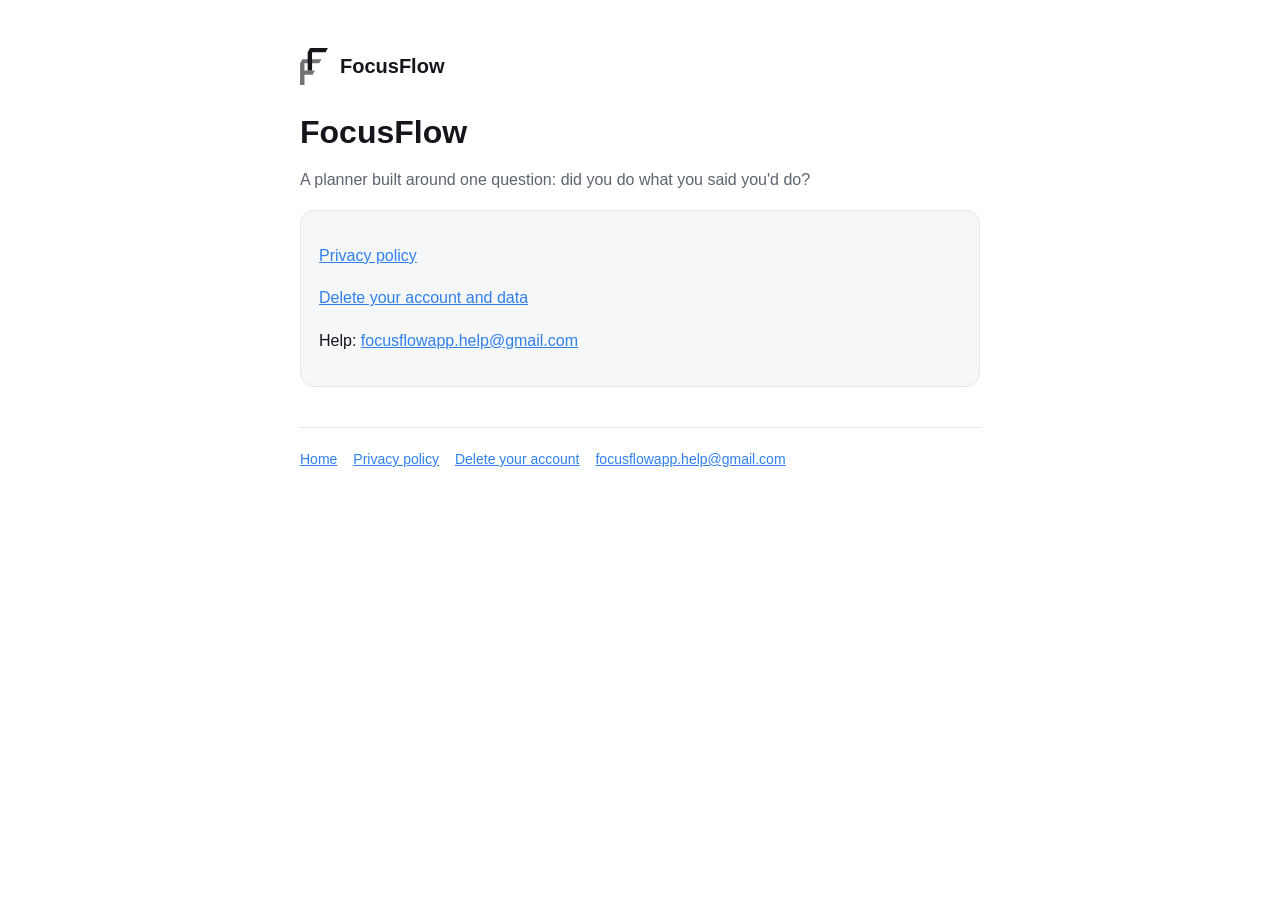
==== index.html @ e1cb469f "Add files via upload" ====
<!doctype html>
<html lang="en">
<head>
<meta charset="utf-8">
<meta name="viewport" content="width=device-width, initial-scale=1">
<title>FocusFlow</title>
<link rel="stylesheet" href="style.css">
</head>
<body>
<main>
<header><svg width="28" height="37" viewBox="92 71 165 219" aria-hidden="true"><polygon points="105.8,137 218.9,137 205.1,161 118,161 118,204 180.3,204 165.8,229 118,229 118,290 92,290 92,161" fill="#737373"/><polygon points="137,96 151.4,71 257,71 242.6,96 163,96 163,204 137,204" fill="currentColor"/></svg><a href="./">FocusFlow</a></header>
<h1>FocusFlow</h1>
<p class="muted">A planner built around one question: did you do what you said you'd do?</p>
<div class="card">
<p><a href="privacy.html">Privacy policy</a></p>
<p><a href="delete-account.html">Delete your account and data</a></p>
<p>Help: <a href="mailto:focusflowapp.help@gmail.com">focusflowapp.help@gmail.com</a></p>
</div>
<nav><a href="./">Home</a><a href="privacy.html">Privacy policy</a><a href="delete-account.html">Delete your account</a><a href="mailto:focusflowapp.help@gmail.com">focusflowapp.help@gmail.com</a></nav>
</main>
</body>
</html>
---- style.css ----
:root{--bg:#ffffff;--text:#14161b;--muted:#5d6470;--line:#e3e6eb;--accent:#2F80ED;--card:#f6f7f9}
@media (prefers-color-scheme:dark){:root{--bg:#0b0d11;--text:#eef1f5;--muted:#9aa3b0;--line:#22262e;--accent:#5EB8FF;--card:#14171d}}
*{box-sizing:border-box}
body{margin:0;background:var(--bg);color:var(--text);font:16px/1.65 -apple-system,BlinkMacSystemFont,"Segoe UI",Roboto,Inter,Arial,sans-serif}
main{max-width:720px;margin:0 auto;padding:48px 20px 80px}
header{display:flex;align-items:center;gap:12px;margin-bottom:28px}
header svg{flex:none}
header a{color:var(--text);text-decoration:none;font-weight:800;font-size:20px}
h1{font-size:32px;line-height:1.2;margin:0 0 6px}
h2{font-size:20px;margin:36px 0 8px}
p,li{color:var(--text)}
.muted{color:var(--muted)}
a{color:var(--accent)}
ul{padding-left:22px}
.card{background:var(--card);border:1px solid var(--line);border-radius:14px;padding:16px 18px;margin:16px 0}
nav{display:flex;gap:16px;flex-wrap:wrap;margin-top:40px;padding-top:20px;border-top:1px solid var(--line);font-size:14px}
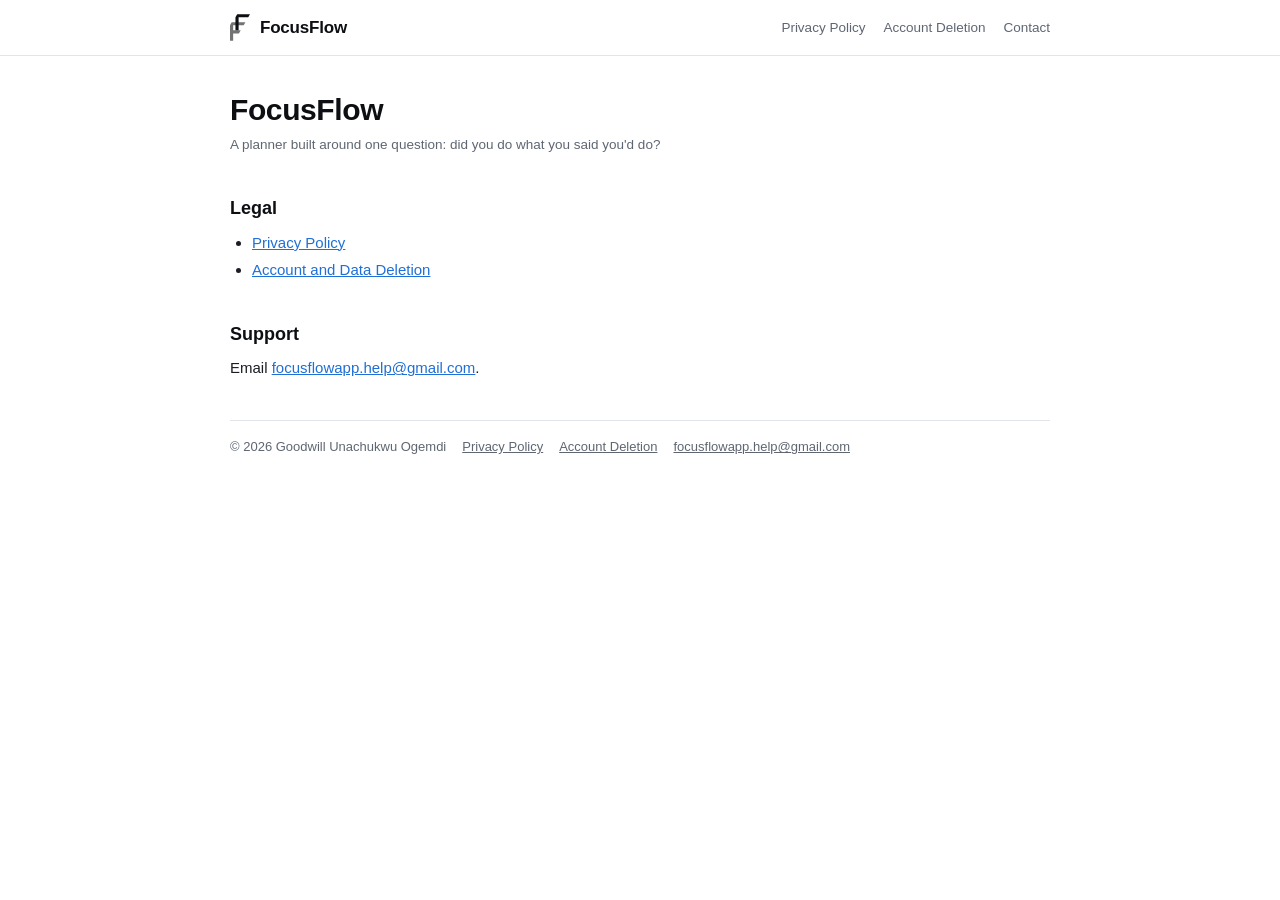
==== commit 8fc91891: "Add files via upload" ====
--- a/index.html
+++ b/index.html
@@ -4,19 +4,22 @@
 <meta charset="utf-8">
 <meta name="viewport" content="width=device-width, initial-scale=1">
 <title>FocusFlow</title>
+<meta name="description" content="FocusFlow: a planner built around one question — did you do what you said you'd do?">
 <link rel="stylesheet" href="style.css">
 </head>
 <body>
+<div class="top"><div class="in"><svg width="20" height="27" viewBox="92 71 165 219" aria-hidden="true"><polygon points="105.8,137 218.9,137 205.1,161 118,161 118,204 180.3,204 165.8,229 118,229 118,290 92,290 92,161" fill="#737373"/><polygon points="137,96 151.4,71 257,71 242.6,96 163,96 163,204 137,204" fill="currentColor" style="color:var(--head)"/></svg><a class="brand" href="./">FocusFlow</a><div class="links"><a href="privacy.html">Privacy Policy</a><a href="delete-account.html">Account Deletion</a><a href="mailto:focusflowapp.help@gmail.com">Contact</a></div></div></div>
 <main>
-<header><svg width="28" height="37" viewBox="92 71 165 219" aria-hidden="true"><polygon points="105.8,137 218.9,137 205.1,161 118,161 118,204 180.3,204 165.8,229 118,229 118,290 92,290 92,161" fill="#737373"/><polygon points="137,96 151.4,71 257,71 242.6,96 163,96 163,204 137,204" fill="currentColor"/></svg><a href="./">FocusFlow</a></header>
 <h1>FocusFlow</h1>
-<p class="muted">A planner built around one question: did you do what you said you'd do?</p>
-<div class="card">
-<p><a href="privacy.html">Privacy policy</a></p>
-<p><a href="delete-account.html">Delete your account and data</a></p>
-<p>Help: <a href="mailto:focusflowapp.help@gmail.com">focusflowapp.help@gmail.com</a></p>
-</div>
-<nav><a href="./">Home</a><a href="privacy.html">Privacy policy</a><a href="delete-account.html">Delete your account</a><a href="mailto:focusflowapp.help@gmail.com">focusflowapp.help@gmail.com</a></nav>
+<p class="meta">A planner built around one question: did you do what you said you'd do?</p>
+<h2>Legal</h2>
+<ul>
+<li><a href="privacy.html">Privacy Policy</a></li>
+<li><a href="delete-account.html">Account and Data Deletion</a></li>
+</ul>
+<h2>Support</h2>
+<p>Email <a href="mailto:focusflowapp.help@gmail.com">focusflowapp.help@gmail.com</a>.</p>
+<footer><span>&copy; 2026 Goodwill Unachukwu Ogemdi</span><a href="privacy.html">Privacy Policy</a><a href="delete-account.html">Account Deletion</a><a href="mailto:focusflowapp.help@gmail.com">focusflowapp.help@gmail.com</a></footer>
 </main>
 </body>
 </html>
--- a/style.css
+++ b/style.css
@@ -1,16 +1,31 @@
-:root{--bg:#ffffff;--text:#14161b;--muted:#5d6470;--line:#e3e6eb;--accent:#2F80ED;--card:#f6f7f9}
-@media (prefers-color-scheme:dark){:root{--bg:#0b0d11;--text:#eef1f5;--muted:#9aa3b0;--line:#22262e;--accent:#5EB8FF;--card:#14171d}}
+:root{--bg:#ffffff;--text:#1a1d23;--muted:#5f6672;--line:#e1e4e9;--accent:#1f6fd6;--card:#f5f7fa;--head:#0d0f13}
+@media (prefers-color-scheme:dark){:root{--bg:#0b0d11;--text:#e3e7ed;--muted:#97a0ad;--line:#232831;--accent:#6bb8ff;--card:#12151b;--head:#f4f6f9}}
 *{box-sizing:border-box}
-body{margin:0;background:var(--bg);color:var(--text);font:16px/1.65 -apple-system,BlinkMacSystemFont,"Segoe UI",Roboto,Inter,Arial,sans-serif}
-main{max-width:720px;margin:0 auto;padding:48px 20px 80px}
-header{display:flex;align-items:center;gap:12px;margin-bottom:28px}
-header svg{flex:none}
-header a{color:var(--text);text-decoration:none;font-weight:800;font-size:20px}
-h1{font-size:32px;line-height:1.2;margin:0 0 6px}
-h2{font-size:20px;margin:36px 0 8px}
-p,li{color:var(--text)}
+html{-webkit-text-size-adjust:100%}
+body{margin:0;background:var(--bg);color:var(--text);font:15px/1.6 -apple-system,BlinkMacSystemFont,"Segoe UI",Roboto,Inter,Helvetica,Arial,sans-serif}
+.top{border-bottom:1px solid var(--line)}
+.top .in{max-width:860px;margin:0 auto;padding:14px 20px;display:flex;align-items:center;gap:10px}
+.top a.brand{color:var(--head);text-decoration:none;font-weight:800;font-size:17px;letter-spacing:-.2px}
+.top .links{margin-left:auto;display:flex;gap:18px;font-size:13.5px}
+.top .links a{color:var(--muted);text-decoration:none}
+.top .links a:hover{color:var(--text)}
+main{max-width:860px;margin:0 auto;padding:36px 20px 64px}
+h1{font-size:30px;line-height:1.2;margin:0 0 6px;color:var(--head);letter-spacing:-.4px}
+.meta{color:var(--muted);font-size:13.5px;margin:0 0 24px}
+h2{font-size:18px;margin:34px 0 8px;color:var(--head);padding-top:4px}
+h3{font-size:15px;margin:20px 0 6px;color:var(--head)}
+p{margin:0 0 12px}
+ul,ol{margin:0 0 12px;padding-left:22px}
+li{margin:3px 0}
+a{color:var(--accent)}
 .muted{color:var(--muted)}
-a{color:var(--accent)}
-ul{padding-left:22px}
-.card{background:var(--card);border:1px solid var(--line);border-radius:14px;padding:16px 18px;margin:16px 0}
-nav{display:flex;gap:16px;flex-wrap:wrap;margin-top:40px;padding-top:20px;border-top:1px solid var(--line);font-size:14px}
+.box{background:var(--card);border:1px solid var(--line);border-radius:10px;padding:14px 18px;margin:0 0 20px;font-size:14px}
+.toc{columns:2;column-gap:28px;font-size:14px;margin:0;padding-left:20px}
+.toc li{break-inside:avoid;margin:0 0 6px}
+table{width:100%;border-collapse:collapse;font-size:13.5px;margin:6px 0 14px}
+th,td{text-align:left;vertical-align:top;padding:9px 10px;border-bottom:1px solid var(--line)}
+th{color:var(--head);font-weight:700;background:var(--card)}
+.wrap{overflow-x:auto}
+footer{border-top:1px solid var(--line);margin-top:40px;padding-top:16px;font-size:13px;color:var(--muted);display:flex;flex-wrap:wrap;gap:16px}
+footer a{color:var(--muted)}
+@media (max-width:600px){.toc{columns:1}.top .links{display:none}h1{font-size:25px}}
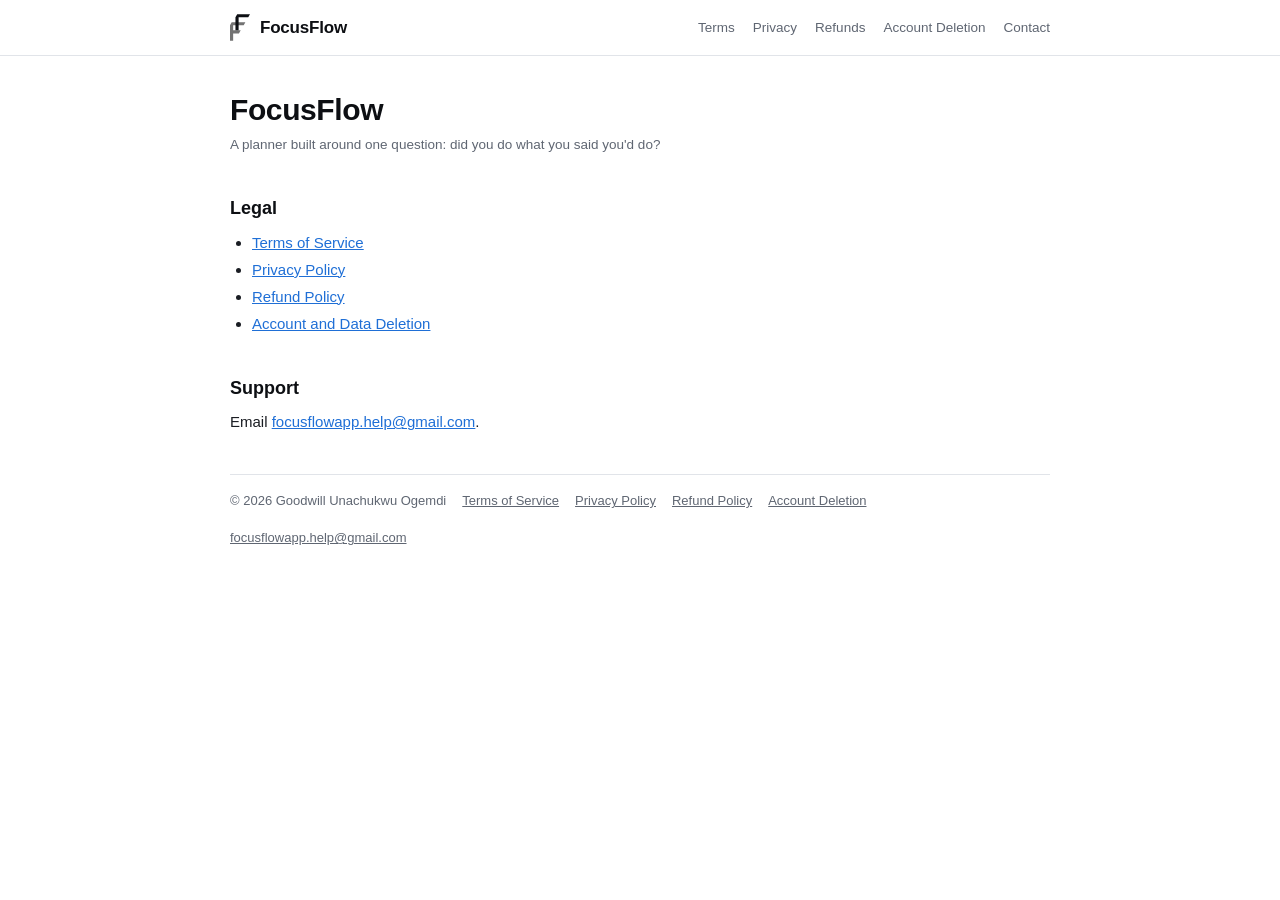
==== commit d3d403f8: "Add files via upload" ====
--- a/index.html
+++ b/index.html
@@ -5,21 +5,23 @@
 <meta name="viewport" content="width=device-width, initial-scale=1">
 <title>FocusFlow</title>
 <meta name="description" content="FocusFlow: a planner built around one question — did you do what you said you'd do?">
-<link rel="stylesheet" href="style.css">
+<link rel="stylesheet" href="style.css?v=4">
 </head>
 <body>
-<div class="top"><div class="in"><svg width="20" height="27" viewBox="92 71 165 219" aria-hidden="true"><polygon points="105.8,137 218.9,137 205.1,161 118,161 118,204 180.3,204 165.8,229 118,229 118,290 92,290 92,161" fill="#737373"/><polygon points="137,96 151.4,71 257,71 242.6,96 163,96 163,204 137,204" fill="currentColor" style="color:var(--head)"/></svg><a class="brand" href="./">FocusFlow</a><div class="links"><a href="privacy.html">Privacy Policy</a><a href="delete-account.html">Account Deletion</a><a href="mailto:focusflowapp.help@gmail.com">Contact</a></div></div></div>
+<div class="top"><div class="in"><svg width="20" height="27" viewBox="92 71 165 219" aria-hidden="true"><polygon points="105.8,137 218.9,137 205.1,161 118,161 118,204 180.3,204 165.8,229 118,229 118,290 92,290 92,161" fill="#737373"/><polygon points="137,96 151.4,71 257,71 242.6,96 163,96 163,204 137,204" fill="currentColor" style="color:var(--head)"/></svg><a class="brand" href="./">FocusFlow</a><div class="links"><a href="terms.html">Terms</a><a href="privacy.html">Privacy</a><a href="refunds.html">Refunds</a><a href="delete-account.html">Account Deletion</a><a href="mailto:focusflowapp.help@gmail.com">Contact</a></div></div></div>
 <main>
 <h1>FocusFlow</h1>
 <p class="meta">A planner built around one question: did you do what you said you'd do?</p>
 <h2>Legal</h2>
 <ul>
+<li><a href="terms.html">Terms of Service</a></li>
 <li><a href="privacy.html">Privacy Policy</a></li>
+<li><a href="refunds.html">Refund Policy</a></li>
 <li><a href="delete-account.html">Account and Data Deletion</a></li>
 </ul>
 <h2>Support</h2>
 <p>Email <a href="mailto:focusflowapp.help@gmail.com">focusflowapp.help@gmail.com</a>.</p>
-<footer><span>&copy; 2026 Goodwill Unachukwu Ogemdi</span><a href="privacy.html">Privacy Policy</a><a href="delete-account.html">Account Deletion</a><a href="mailto:focusflowapp.help@gmail.com">focusflowapp.help@gmail.com</a></footer>
+<footer><span>&copy; 2026 Goodwill Unachukwu Ogemdi</span><a href="terms.html">Terms of Service</a><a href="privacy.html">Privacy Policy</a><a href="refunds.html">Refund Policy</a><a href="delete-account.html">Account Deletion</a><a href="mailto:focusflowapp.help@gmail.com">focusflowapp.help@gmail.com</a></footer>
 </main>
 </body>
 </html>
--- a/style.css
+++ b/style.css
@@ -20,7 +20,7 @@
 a{color:var(--accent)}
 .muted{color:var(--muted)}
 .box{background:var(--card);border:1px solid var(--line);border-radius:10px;padding:14px 18px;margin:0 0 20px;font-size:14px}
-.toc{columns:2;column-gap:28px;font-size:14px;margin:0;padding-left:20px}
+.toc{columns:2;column-gap:28px;font-size:14px;margin:0;padding-left:26px}
 .toc li{break-inside:avoid;margin:0 0 6px}
 table{width:100%;border-collapse:collapse;font-size:13.5px;margin:6px 0 14px}
 th,td{text-align:left;vertical-align:top;padding:9px 10px;border-bottom:1px solid var(--line)}
